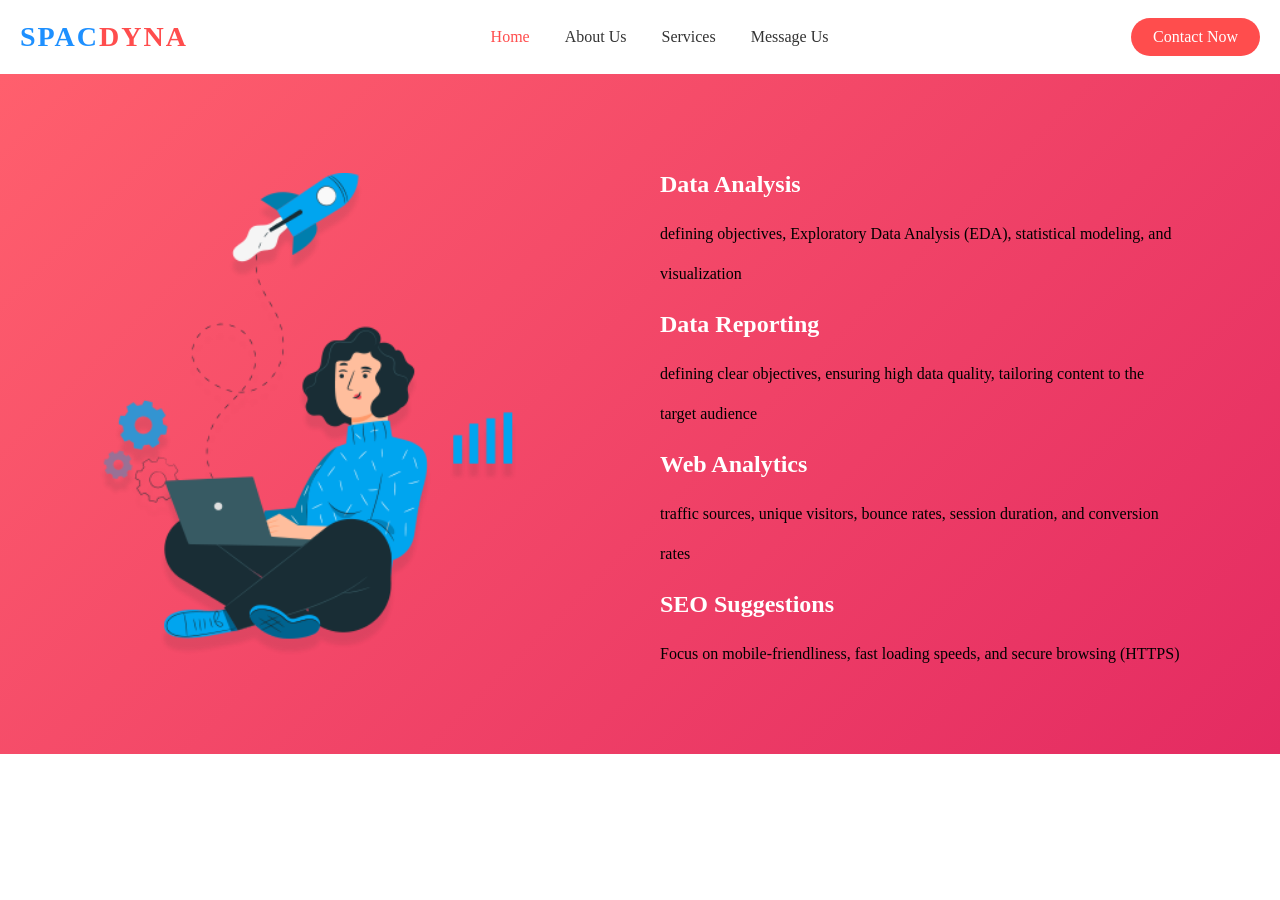
==== about.html @ 54bf8a5b "template2" ====
<html >
<head>
    <title>SPACDYNA</title>
    <link rel="stylesheet" href="about.css">
</head>
<body>
   <nav class="navbar">
    <div class="logo">
      <span class="blue">SPAC</span><span class="red">DYNA</span>
    </div>

    <ul class="nav-links">
      <li><a href="./index.html" class="active">Home</a></li>
      <li><a href="./about.html">About Us</a></li>
      <li><a href="./services.html">Services</a></li>
      <li><a href="./last.html">Message Us</a></li>
    </ul>

    <a href="#" class="contact-btn">Contact Now</a>
  </nav>
    <section class="hero">
    <div class="left">
        <img src="images/about.png" alt="">
    </div>
        <div class="card">
        <div >
        <h2>Data Analysis</h2>
        <p>defining objectives, Exploratory Data Analysis (EDA), statistical modeling, and visualization</p>
        </div>
        <div>
        <h2>Data Reporting</h2>
          <p>defining clear objectives, ensuring high data quality, tailoring content to the target audience</p>
          </div>
          <div>
           <h2>Web Analytics</h2>
          <p>traffic sources, unique visitors, bounce rates, session duration, and conversion rates</p>
          </div>
          <div>
          <h2>SEO Suggestions</h2>
          <p>Focus on mobile-friendliness, fast loading speeds, and secure browsing (HTTPS)</p>
          </div>
    
    </div>
      </div>
      
  </section>
 
    
</body>
</html>
---- about.css ----
*{
    margin: 0;
    padding: 0;
    box-sizing: border-box;
}
.navbar {
  display: flex;
  justify-content: space-between;
  align-items: center;
  padding: 18px 20px;
  background: white;
}


.logo {
  font-size: 28px;
  font-weight: bold;
  letter-spacing: 2px;
}

.logo .blue {
  color: #1e90ff;
}

.logo .red {
  color: #ff4d4d;
}


.nav-links {
  list-style: none;
  display: flex;
  gap: 35px;
}

.nav-links a {
  text-decoration: none;
  color: #333;
  font-size: 16px;
  transition: 0.3s;
}

.nav-links a:hover,
.nav-links a.active {
  color: #ff4d4d;
}


.contact-btn {
  padding: 10px 22px;
  background: #ff4d4d;
  color: white;
  text-decoration: none;
  border-radius: 25px;
  font-weight: 500;
  transition: 0.3s;
}

.contact-btn:hover {
  background: #e63c3c;
}
.hero {
  padding: 80px 100px;
  background: linear-gradient(135deg, #ff5f6d, #e42b62);
  position: relative;
  overflow: hidden;
  display: grid;
  grid-template-columns: 1fr 1fr;
  align-items: center;
  gap: 40px;
  line-height: 2.5;
}
.card{
    text-align: left;
}
.card h2{
    color: white;
}
.left img{
    width: 80%;
    align-items: center;
}
p.home{
    display: flex;
    gap: 20px;
    font-size: 20px;
    background-color: rgb(223, 192, 146);
    padding-left: 20px;
    padding-top: 10;
    padding-bottom: 10; 
    
}
a{
    text-decoration: none;
    color: rgb(36, 41, 41);
}
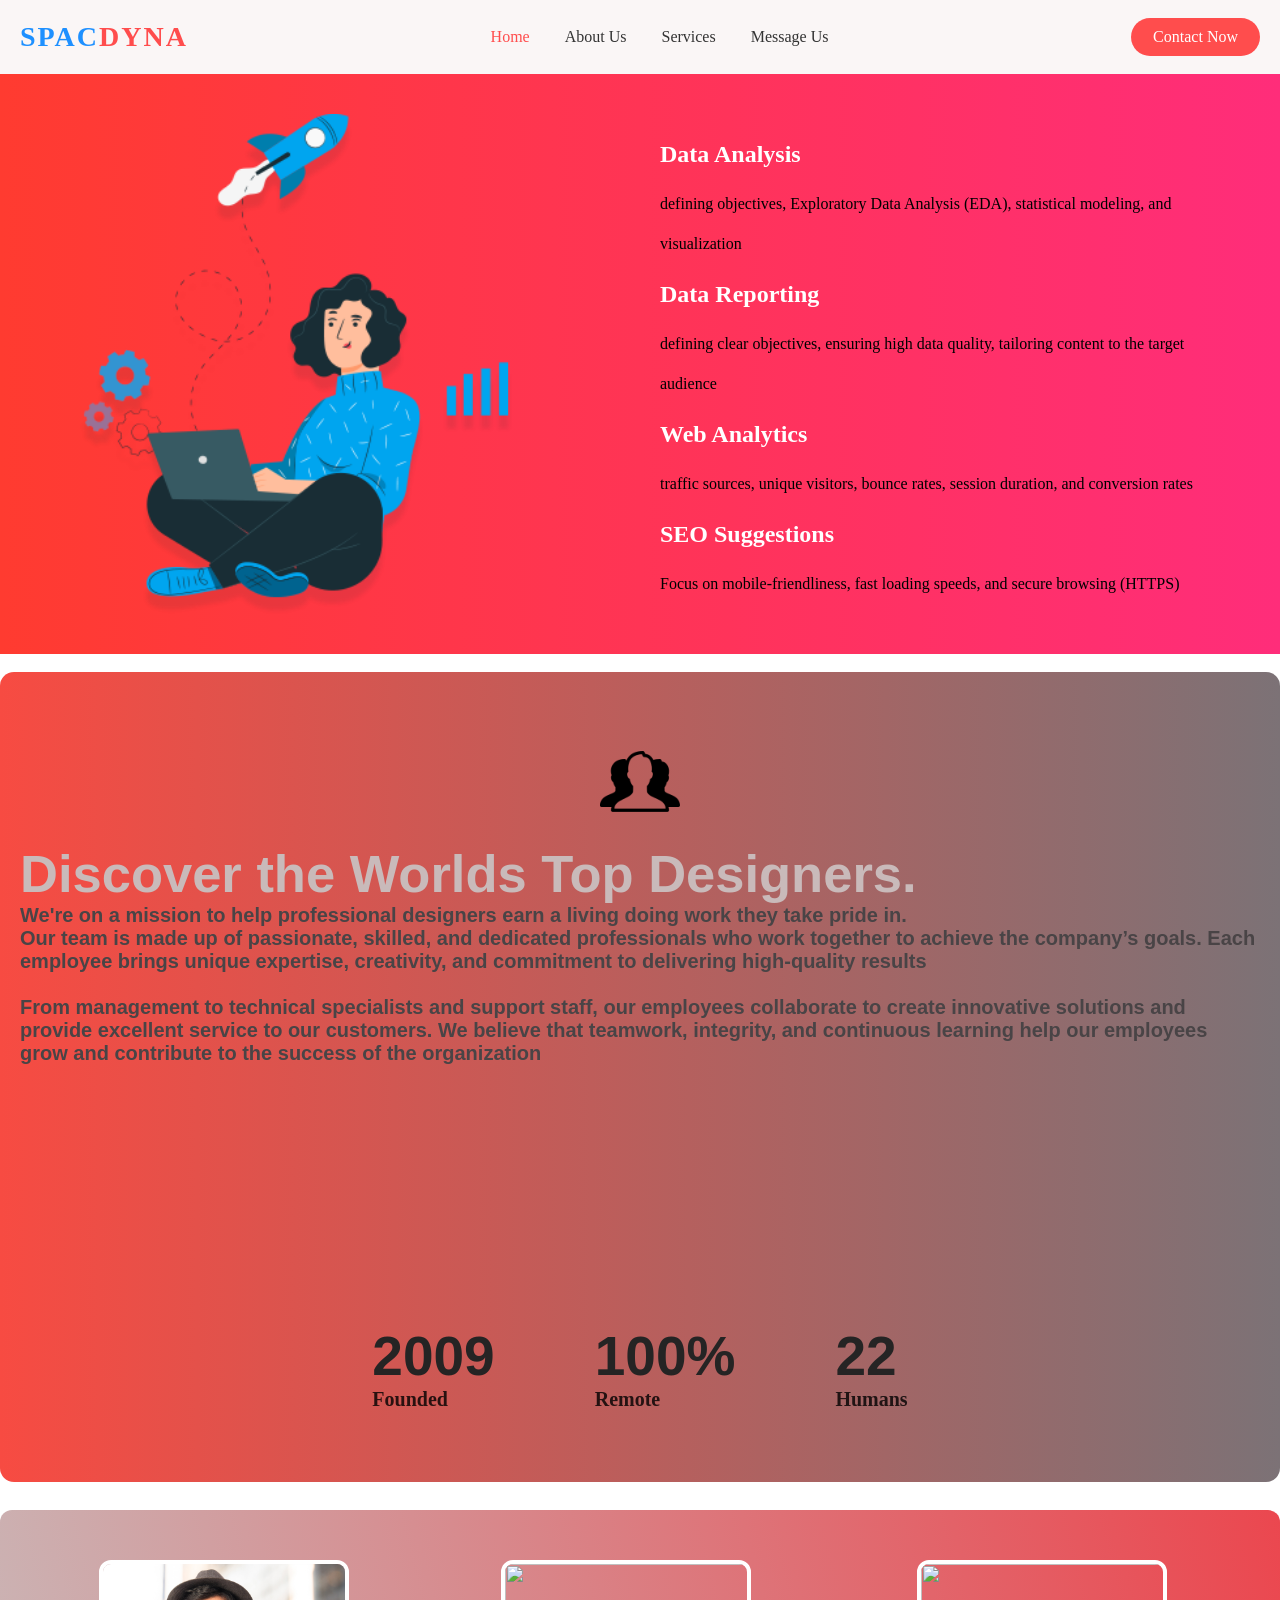
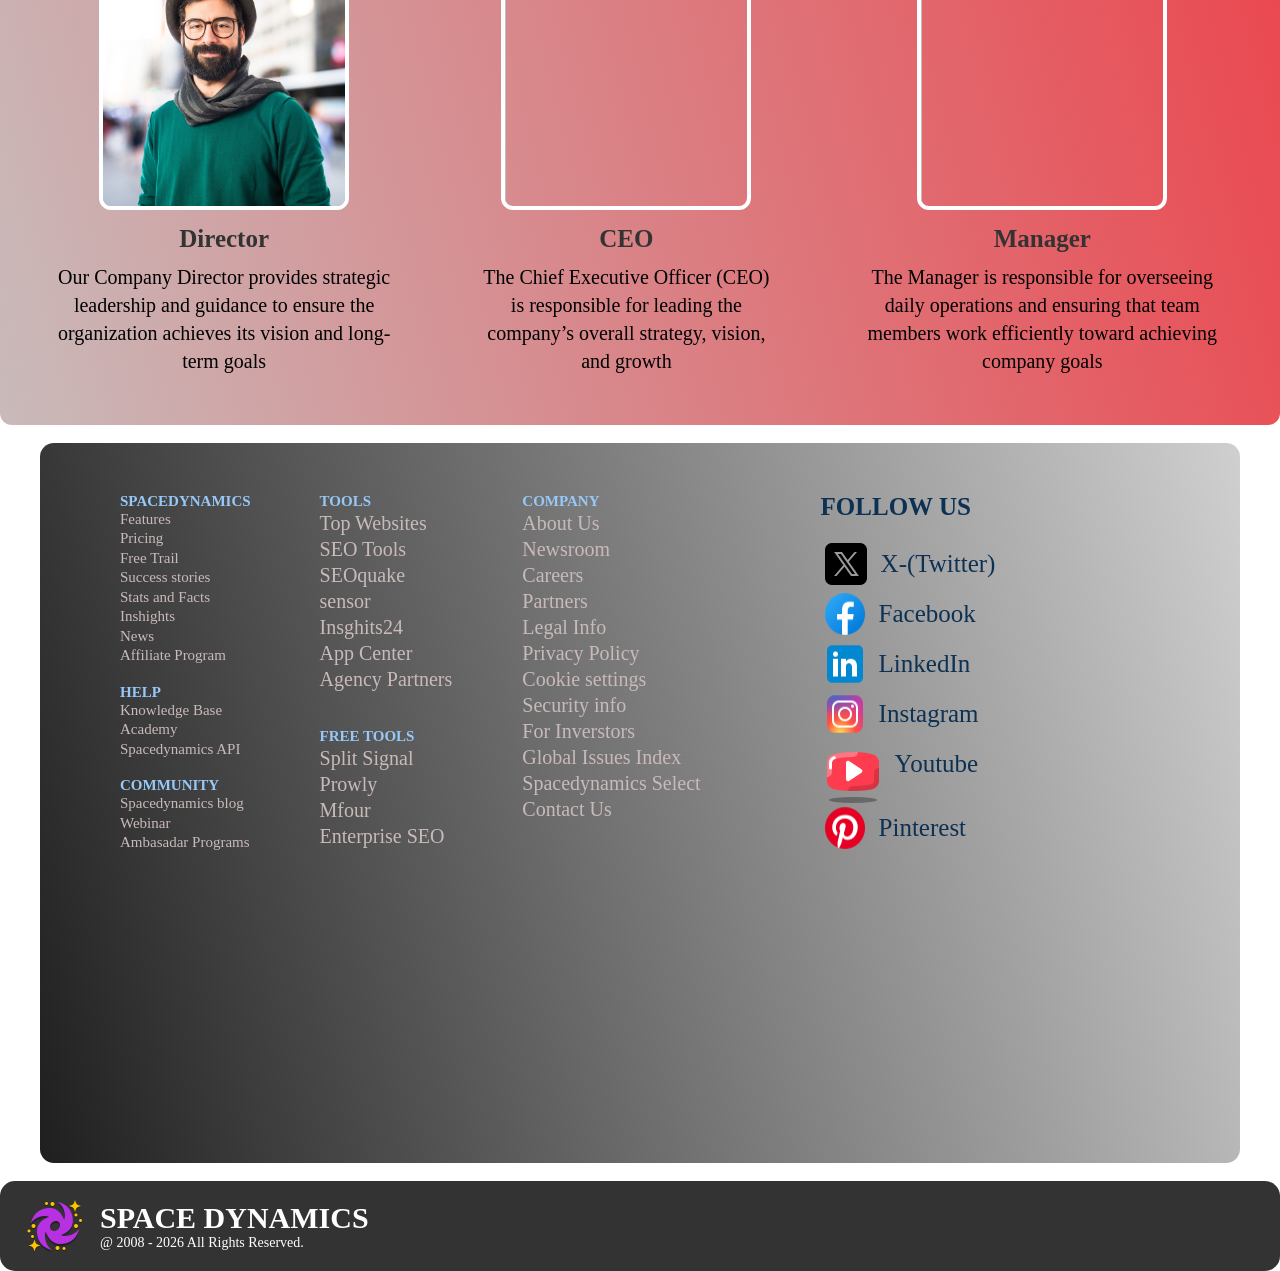
==== commit e361c750: "changes of ui done" ====
--- a/about.html
+++ b/about.html
@@ -44,7 +44,138 @@
     </div>
       </div>
       
-  </section>
+  </section><br>
+  <section class="jet">
+    <div class="fly">
+      <div><img src="./images/icon9.png" alt="" class="icons"></div>
+      <h1>Discover the Worlds Top Designers.</h1>
+      <p>We're on a mission to help professional designers earn a living doing work they take pride in.<br>
+      Our team is made up of passionate, skilled, and dedicated professionals who work together to achieve the company’s goals. Each employee brings unique expertise, creativity, and commitment to delivering high-quality results<br><br>
+    From management to technical specialists and support staff, our employees collaborate to create innovative solutions and provide excellent service to our customers. We believe that teamwork, integrity, and continuous learning help our employees grow and contribute to the success of the organization</p>
+    </div><br><br>  
+    <div class="air">
+      <div>
+      <h1>2009</h1>
+      <p>Founded</p>
+      </div>
+      <div>
+      <h1>100%</h1>
+      <p>Remote</p>
+      </div>
+      <div>
+      <h1>22</h1>
+      <p>Humans</p>
+      </div>
+    </div>
+  </section><br>
+  <section >
+    <div class="team">
+      <div class="team-card">
+        <img src="./images/dirc.jpg" alt=""> 
+          <h3>Director</h3>
+          <p>Our Company Director provides strategic leadership and guidance to ensure the organization achieves its vision and long-term goals</p>
+      </div>
+      <div class="team-card">
+      <img src="./images/ceo.jpg" alt="">
+      <h3>CEO</h3>
+      <p>The Chief Executive Officer (CEO) is responsible for leading the company’s overall strategy, vision, and growth</p>
+    </div> 
+     <div class="team-card"><img src="./images/mang.jpg" alt="">
+      <h3>Manager</h3>
+      <p>The Manager is responsible for overseeing daily operations and ensuring that team members work efficiently toward achieving company goals</p>
+    </div>
+      
+    </div>
+  </section><br>
+  <section class="footer">
+        <div class="first">
+          <p>SPACEDYNAMICS</p>
+          <ul>
+            <li>Features</li>
+            <li>Pricing</li>
+            <li>Free Trail</li>
+            <li>Success stories</li>
+            <li>Stats and Facts</li>
+            <li>Inshights</li>
+            <li>News</li>
+            <li>Affiliate Program</li>
+          </ul><br>
+          <div >
+            <P>HELP</P>
+            <ul>
+              <li>Knowledge Base</li>
+              <li>Academy</li>
+              <li>Spacedynamics API</li>
+            </ul>
+          </div><br>
+          <div >
+            <p>COMMUNITY</p>
+            <ul>
+              <li>Spacedynamics blog</li>
+              <li>Webinar</li>
+              <li>Ambasadar Programs</li>
+            </ul>
+          </div>
+        </div>
+        <div class="second">
+          <p>TOOLS</p>
+          <ul>
+            <li>Top Websites</li>
+            <li>SEO Tools</li>
+            <li>SEOquake</li>
+            <li>sensor</li>
+            <li>Insghits24</li>
+            <li>App Center</li>
+            <li>Agency Partners</li>
+          </ul><br><br>
+          <div>
+            <p>FREE TOOLS</p>
+            <ul>
+              <li>Split Signal</li>
+              <li>Prowly</li>
+              <li>Mfour</li>
+              <li>Enterprise SEO</li>
+            </ul>
+          </div>
+        </div>
+        <div class="third">
+          <p>COMPANY</p>
+            <ul>
+              <li>About Us</li>
+              <li>Newsroom</li>
+              <li>Careers</li>
+              <li>Partners</li>
+              <li>Legal Info</li>
+              <li>Privacy Policy</li>
+              <li>Cookie settings</li>
+              <li>Security info</li>
+              <li>For Inverstors</li>
+              <li>Global Issues Index</li>
+              <li>Spacedynamics Select</li>
+              <li>Contact Us</li>
+            </ul>
+        </div>
+        <div class="last">
+          <h4>FOLLOW US</h4><br>
+          <ul>
+            
+            <li ><img src="./images/twitter.png" alt=""><a href="https://marketing.x.com/en_apac/insights/meet-twitter-spaces">X-(Twitter)</a></li>
+            <li><img src="./images/fb.png" alt=""><a href="https://www.getswym.com/blog/the-ultimate-guide-to-facebook-dynamic-ads">Facebook</a></li>
+            <li><img src="./images/linkin.png" alt=""><a href="https://in.linkedin.com/company/space-dynamics-realty-consulting-pvt.ltd.">LinkedIn</a></li>
+            <li><img src="./images/insta.png" alt=""><a href="https://www.instagram.com/space.dynamics/">Instagram</a></li>
+            <li><img src="./images/utube.png" alt=""><a href="https://www.youtube.com/watch?app=desktop&v=jZPVOoBUCzo">Youtube</a></li>
+            <li><img src="./images/pint.png" alt=""><a href="https://in.pinterest.com/spandigitsocial/references/">Pinterest</a></li>
+          </ul>
+        </div>
+      </section><br>
+      <div class="final">
+      <img src="./images/space.png" alt="" class="icon">
+      <div class="text">
+      <h2>SPACE DYNAMICS</h2>
+      <p> @ 2008 - 2026 All Rights Reserved.</p>
+      </div>
+       <br>
+        </div>
  
     
 </body>
--- a/about.css
+++ b/about.css
@@ -8,7 +8,7 @@
   justify-content: space-between;
   align-items: center;
   padding: 18px 20px;
-  background: white;
+  background: rgb(250, 246, 246);
 }
 
 
@@ -60,8 +60,8 @@
   background: #e63c3c;
 }
 .hero {
-  padding: 80px 100px;
-  background: linear-gradient(135deg, #ff5f6d, #e42b62);
+  padding: 40px 80px;
+  background: linear-gradient(90deg,#ff3b30,#ff2d7a);
   position: relative;
   overflow: hidden;
   display: grid;
@@ -94,6 +94,192 @@
     text-decoration: none;
     color: rgb(36, 41, 41);
 }
-    
-
-
+.footer{
+    display: flex;
+    justify-items: center;
+    background: linear-gradient(75deg,#201f1f ,#4e4d4d44);
+    padding: 50px;
+    color: white;
+    max-width:1200px;
+    margin:auto;
+    height: 80vh;
+    border-radius: 14px;  
+    gap: 10px;
+}
+.footer li{
+  display: flex;
+  list-style: none;
+  margin-right: 20px;
+  color: #c9baba;
+  cursor: pointer;
+  gap: 10px;
+  line-height: 1.5;
+}
+.footer P{
+  display: flex;
+  align-items: left;
+  font-size: 15px;
+  font-weight: bold;
+  
+}
+.footer li:hover{
+  color: whitesmoke;
+}
+.last{
+  margin-left: 90px;
+ 
+}
+.last li a{
+   list-style: none;
+   text-decoration: none;
+   color: rgb(13, 49, 82);
+}
+.last li a:hover{
+  color: rgb(214, 206, 206);
+}
+.last h4{
+  font-size:25px ;
+  color: rgb(13, 49, 82) ;
+}
+.last li{
+  line-height: 2;
+  font-size: 25px;
+  
+}
+.third{
+  margin-left: 40px;
+}
+.third p{
+  color:  rgb(151, 201, 248) ;
+}
+.third li{
+  line-height: 1.3;
+  font-size: 20px;
+}
+.second{
+  margin-left: 40px;
+}
+.second p{
+  color:  rgb(151, 201, 248) ;
+}
+.second li{
+  line-height: 1.3;
+  font-size: 20px;
+}
+.first{
+  margin-left: 30px;
+}
+.first p{
+  color: rgb(151, 201, 248) ;
+}
+.first li{
+  line-height: 1.3;
+  font-size: 15px;
+}
+ .final{
+  display: flex;
+  align-items: center;
+  gap: 15px;
+  padding: 15px 25px;
+  font-size: 20px;
+  background: #333;
+  border-radius: 15px;
+  width: 100%;
+  height: 10vh;
+  
+}
+.icon{
+  width: 60px;
+}
+
+.text h2{
+  margin: 0;
+  color: white;
+}
+
+.text p{
+  margin: 0;
+  color: white;
+  font-size: 14px;
+}
+.jet{
+    display: grid;
+    background:linear-gradient(90deg ,#f74b42 ,#7c7276);
+    padding: 20px;
+    max-width:100%;
+    margin:auto;
+    height: 90vh;
+    border-radius: 14px;  
+    gap: 10px;
+    align-items: center;
+    margin-bottom: 10px;    
+}
+.fly img{
+    display: block;
+    margin: 0 auto 20px;
+    font-size: 40px;
+    width: 80px;
+    height: 80px;
+}
+.fly {
+  font-weight: bold;
+  font-size: 35px;
+  font-family: 'Segoe UI', Tahoma, Geneva, Verdana, sans-serif;
+  align-items: center;
+  justify-content: center;
+  color: #c9baba;
+}
+.fly p{
+  font-weight: bold;
+  font-size: 20px;
+  color: #494446;
+}
+.air{
+  display: flex;
+  justify-content:center ;
+  gap: 100px;
+
+}
+.air h1{
+  font-weight: bold;
+  font-size: 55px;
+  font-family: 'Segoe UI', Tahoma, Geneva, Verdana, sans-serif;
+  color: rgb(37, 36, 36);
+ 
+}
+.air p{
+  font-weight: bold;
+  font-size: 20px;
+  opacity: 0.8;
+}
+.team{
+    display: flex;
+    justify-content: center;
+    gap: 80px;
+    text-align: center;
+    padding: 50px;
+    background: linear-gradient(76deg,#c9baba,#eb474f);
+    border-radius: 12px;
+}
+.team img{
+    width: 250px;
+    height: 250px;
+    object-fit: cover;
+    border-radius: 12px;
+    align-items: center;
+    margin-left: 0;
+    padding-left: 0;
+    border: 4px solid white;  
+}
+.team-card h3{
+    margin-top: 15px;
+    font-size: 25px;
+    font-weight: bold;
+    color: #333;
+}
+.team-card p{
+    margin-top: 10px;
+    font-size: 20px;
+    line-height: 1.4;
+}
+
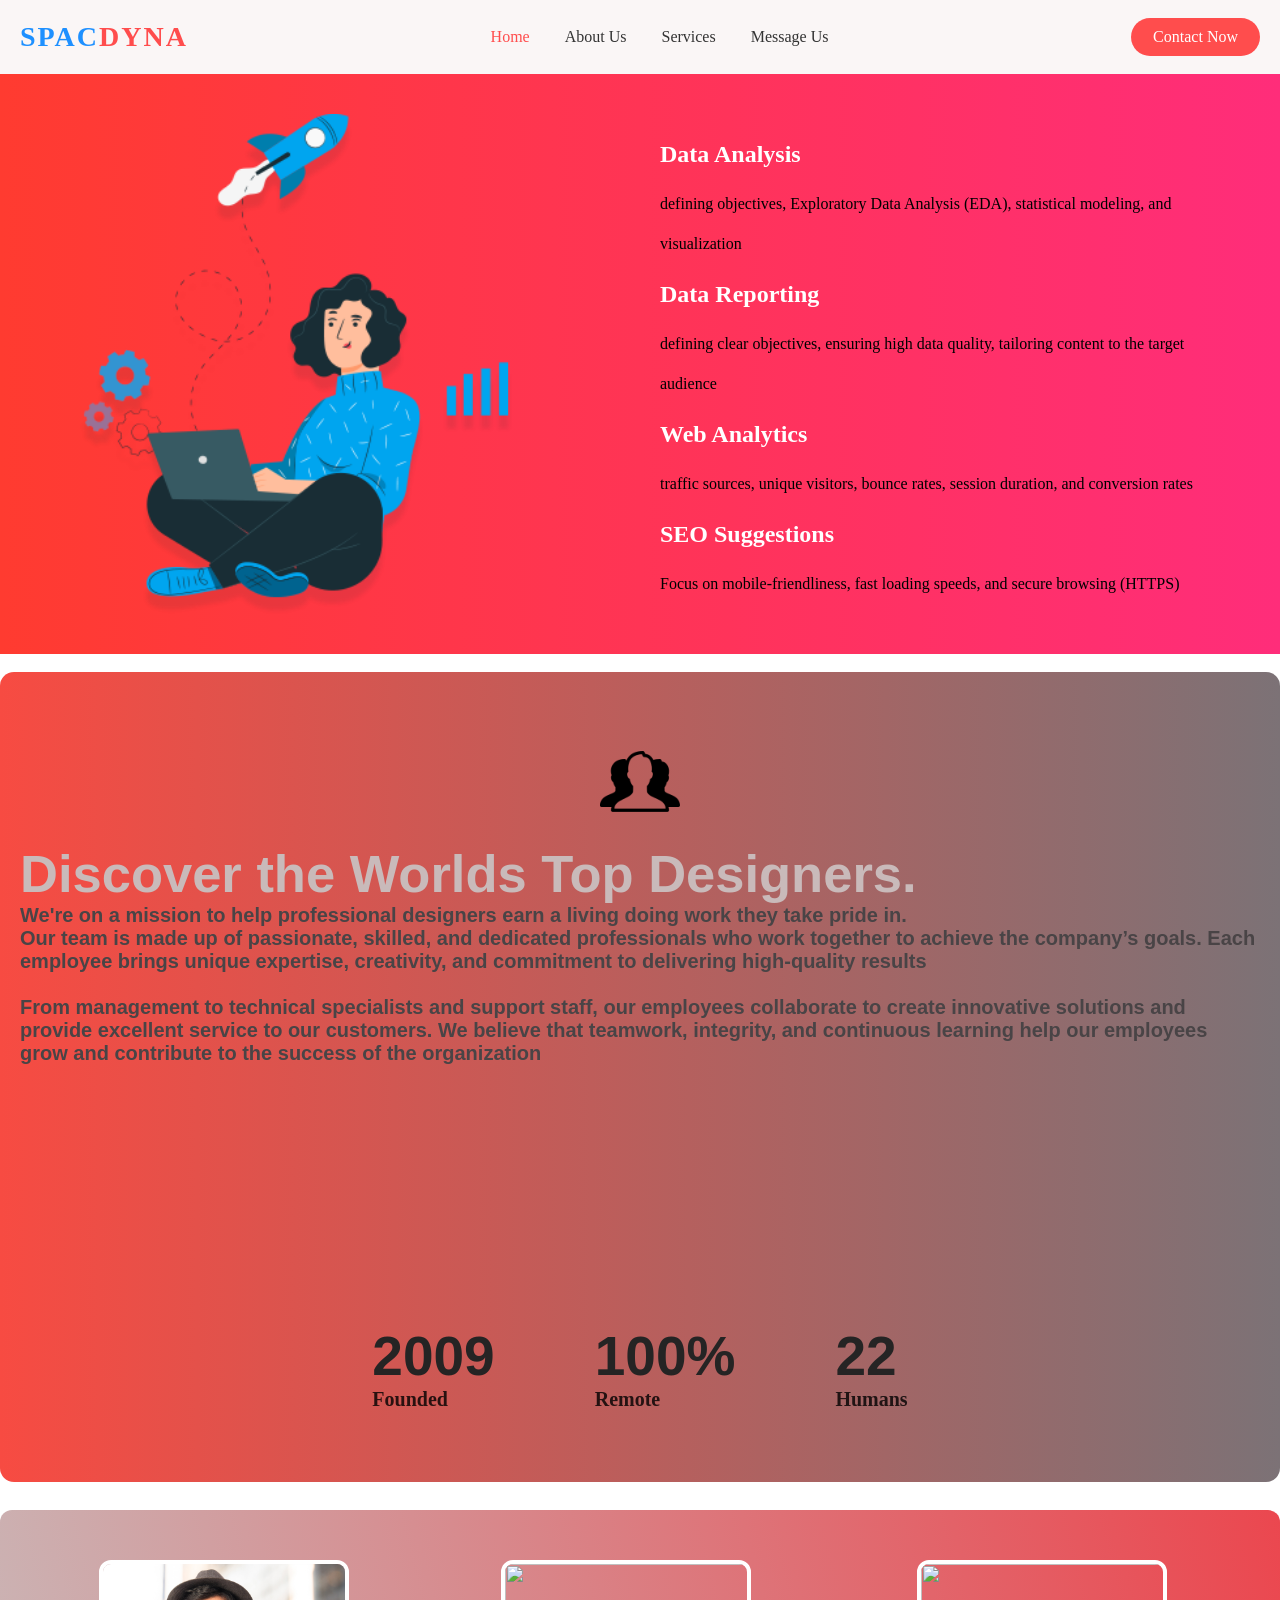
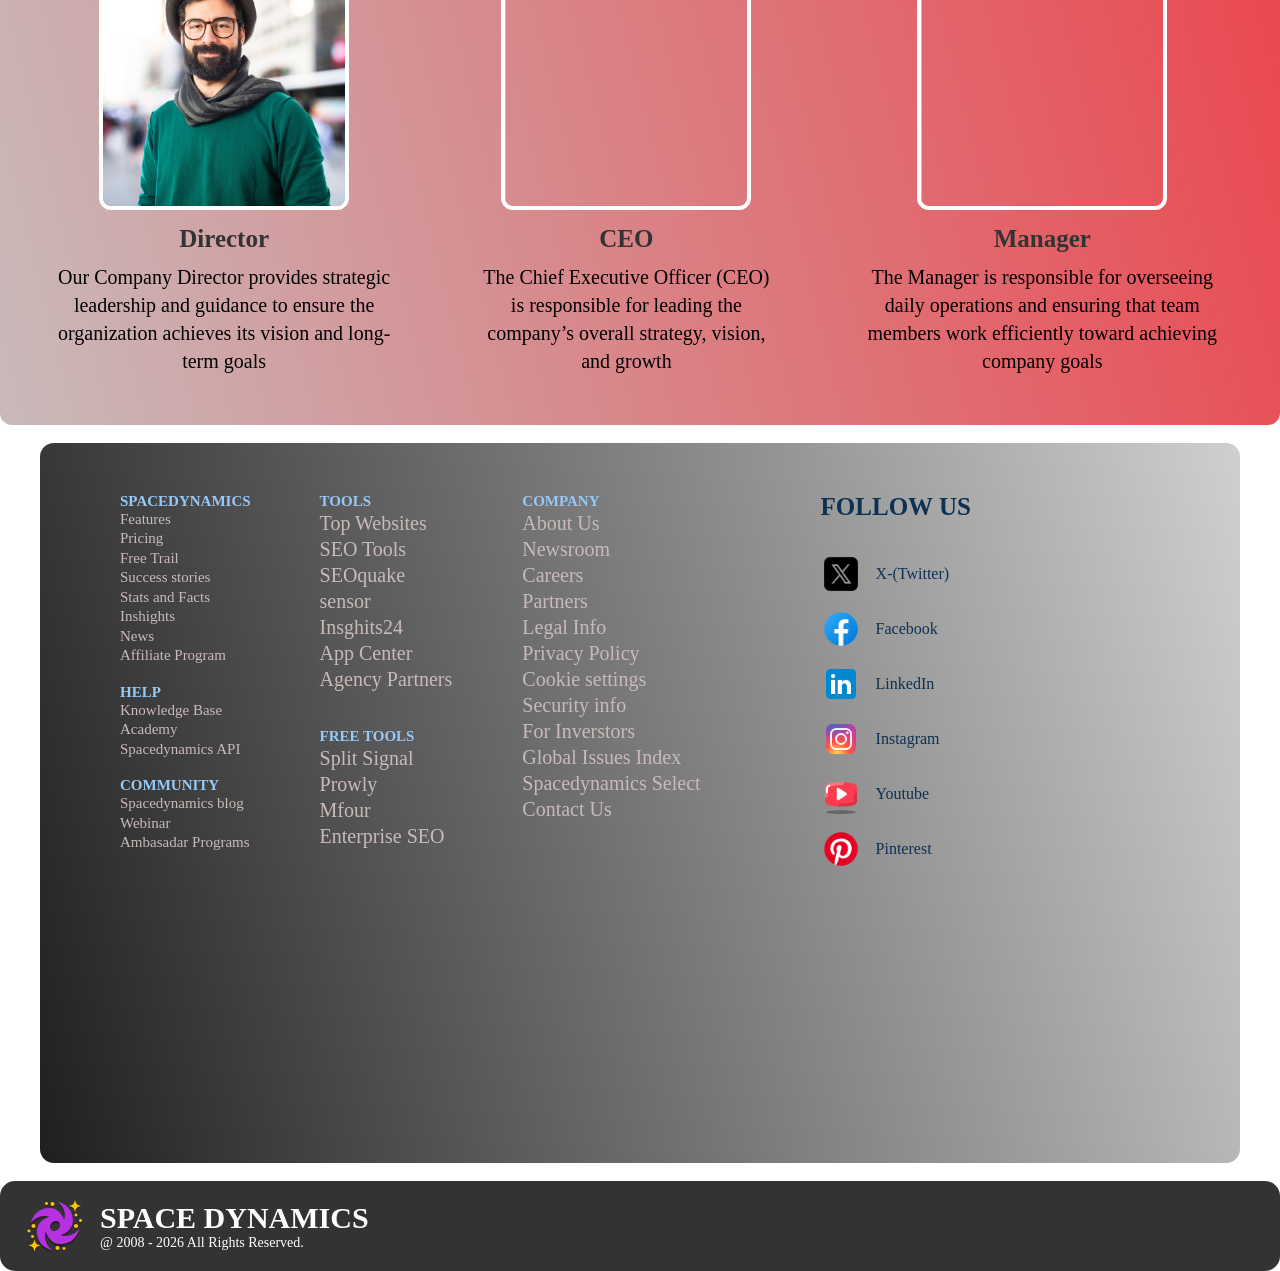
==== commit 0406aa8e: "changes" ====
--- a/about.html
+++ b/about.html
@@ -17,7 +17,7 @@
       <li><a href="./last.html">Message Us</a></li>
     </ul>
 
-    <a href="#" class="contact-btn">Contact Now</a>
+    <a href="./last.html" class="contact-btn">Contact Now</a>
   </nav>
     <section class="hero">
     <div class="left">
@@ -155,17 +155,26 @@
               <li>Contact Us</li>
             </ul>
         </div>
-        <div class="last">
+         <div class="last">
           <h4>FOLLOW US</h4><br>
-          <ul>
-            
-            <li ><img src="./images/twitter.png" alt=""><a href="https://marketing.x.com/en_apac/insights/meet-twitter-spaces">X-(Twitter)</a></li>
-            <li><img src="./images/fb.png" alt=""><a href="https://www.getswym.com/blog/the-ultimate-guide-to-facebook-dynamic-ads">Facebook</a></li>
-            <li><img src="./images/linkin.png" alt=""><a href="https://in.linkedin.com/company/space-dynamics-realty-consulting-pvt.ltd.">LinkedIn</a></li>
-            <li><img src="./images/insta.png" alt=""><a href="https://www.instagram.com/space.dynamics/">Instagram</a></li>
-            <li><img src="./images/utube.png" alt=""><a href="https://www.youtube.com/watch?app=desktop&v=jZPVOoBUCzo">Youtube</a></li>
-            <li><img src="./images/pint.png" alt=""><a href="https://in.pinterest.com/spandigitsocial/references/">Pinterest</a></li>
-          </ul>
+          <div class="social"><img src="./images/twitter.png" alt="">
+            <a href="https://marketing.x.com/en_apac/insights/meet-twitter-spaces">X-(Twitter)</a>
+          </div>
+          <div class="social"> 
+            <img src="./images/fb.png" alt=""><a href="https://www.getswym.com/blog/the-ultimate-guide-to-facebook-dynamic-ads">Facebook</a>
+          </div>
+          <div class="social"> 
+              <img src="./images/linkin.png" alt=""><a href="https://in.linkedin.com/company/space-dynamics-realty-consulting-pvt.ltd.">LinkedIn</a>
+              </div>
+              <div class="social"> 
+            <img src="./images/insta.png" alt=""><a href="https://www.instagram.com/space.dynamics/">Instagram</a></li>
+              </div>
+              <div class="social"> 
+            <img src="./images/utube.png" alt=""><a href="https://www.youtube.com/watch?app=desktop&v=jZPVOoBUCzo">Youtube</a></li>
+              </div>
+              <div class="social"> 
+            <img src="./images/pint.png" alt=""><a href="https://in.pinterest.com/spandigitsocial/references/">Pinterest</a></li>
+              </div>
         </div>
       </section><br>
       <div class="final">
--- a/about.css
+++ b/about.css
@@ -129,23 +129,19 @@
   margin-left: 90px;
  
 }
-.last li a{
+.last  a{
    list-style: none;
    text-decoration: none;
    color: rgb(13, 49, 82);
 }
-.last li a:hover{
+.last  a:hover{
   color: rgb(214, 206, 206);
 }
 .last h4{
   font-size:25px ;
   color: rgb(13, 49, 82) ;
 }
-.last li{
-  line-height: 2;
-  font-size: 25px;
-  
-}
+
 .third{
   margin-left: 40px;
 }
@@ -282,4 +278,18 @@
     font-size: 20px;
     line-height: 1.4;
 }
-
+.social{
+    display: flex;
+    align-items: center;
+    gap: 15px;
+    margin: 15px 0;
+}
+.social img{
+    width: 40px;
+    height: 40px;
+}
+
+.social span{
+    font-size: 20px;
+}
+
